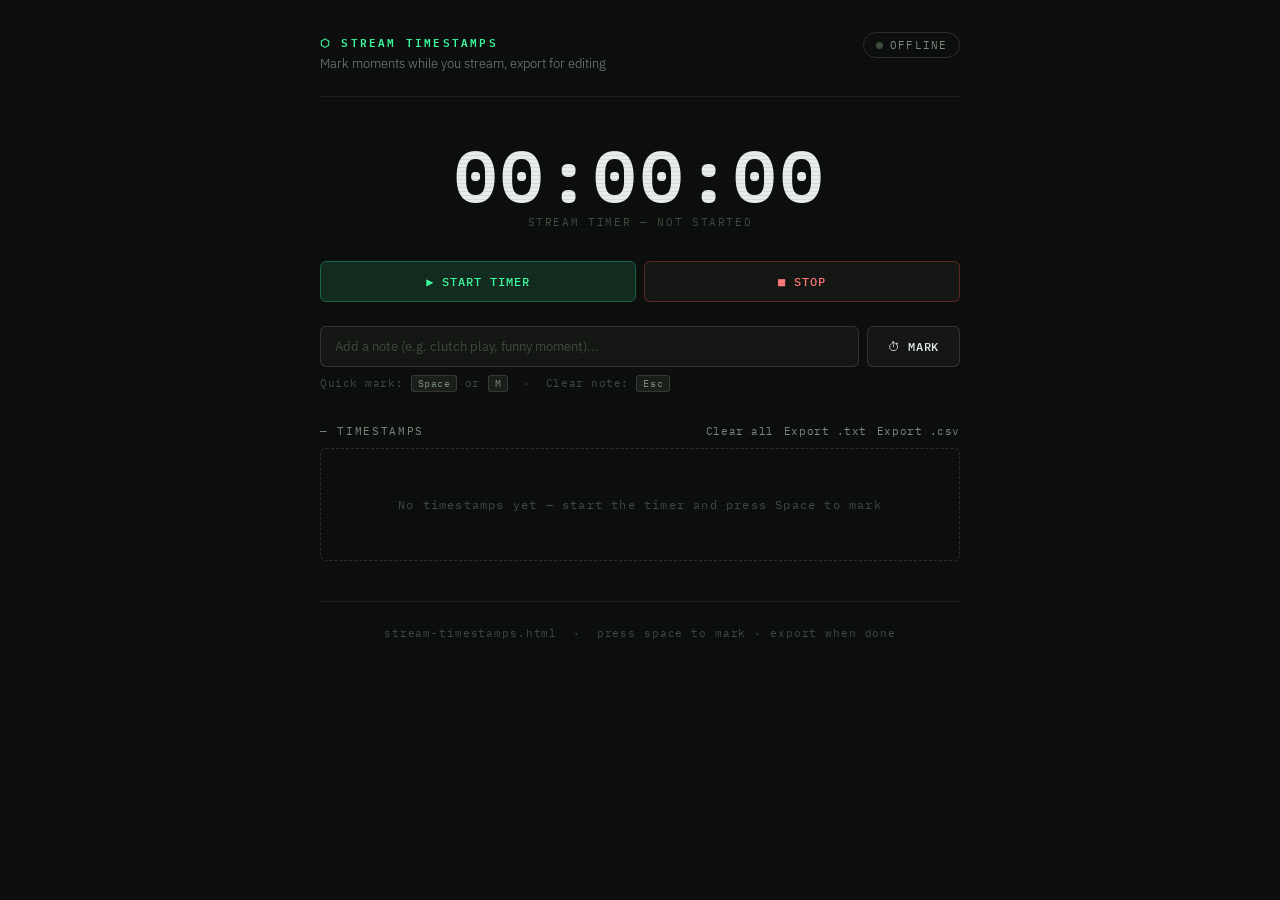
==== index.html @ 5dd76149 "changed name" ====
<!DOCTYPE html>
<html lang="en">
<head>
  <meta charset="UTF-8" />
  <meta name="viewport" content="width=device-width, initial-scale=1.0"/>
  <title>Stream Timestamps</title>
  <link href="https://fonts.googleapis.com/css2?family=IBM+Plex+Mono:wght@400;500;600&family=IBM+Plex+Sans:wght@300;400;500&display=swap" rel="stylesheet"/>
  <style>
    *, *::before, *::after { box-sizing: border-box; margin: 0; padding: 0; }

    :root {
      --bg: #0d0f0e;
      --surface: #141714;
      --surface2: #1b1f1a;
      --border: rgba(255,255,255,0.07);
      --border2: rgba(255,255,255,0.13);
      --green: #3dffa0;
      --green-dim: #1a6644;
      --green-glow: rgba(61,255,160,0.12);
      --red: #ff4f4f;
      --text: #e8ede9;
      --text2: #7a8c7c;
      --text3: #3d4d3e;
      --mono: 'IBM Plex Mono', monospace;
      --sans: 'IBM Plex Sans', sans-serif;
    }

    body {
      background: var(--bg);
      color: var(--text);
      font-family: var(--sans);
      min-height: 100vh;
      display: flex;
      flex-direction: column;
      align-items: center;
      padding: 2rem 1rem 4rem;
    }

    /* scanline overlay */
    body::before {
      content: '';
      position: fixed;
      inset: 0;
      background: repeating-linear-gradient(
        to bottom,
        transparent 0px,
        transparent 3px,
        rgba(0,0,0,0.08) 3px,
        rgba(0,0,0,0.08) 4px
      );
      pointer-events: none;
      z-index: 100;
    }

    .container { width: 100%; max-width: 640px; }

    /* header */
    .header {
      display: flex;
      align-items: flex-start;
      justify-content: space-between;
      margin-bottom: 2.5rem;
      padding-bottom: 1.5rem;
      border-bottom: 1px solid var(--border);
    }
    .title-block {}
    .title {
      font-family: var(--mono);
      font-size: 11px;
      font-weight: 600;
      letter-spacing: 0.2em;
      text-transform: uppercase;
      color: var(--green);
      margin-bottom: 4px;
    }
    .subtitle { font-size: 13px; color: var(--text2); font-weight: 300; }

    .live-pill {
      display: flex;
      align-items: center;
      gap: 7px;
      padding: 5px 12px;
      border: 1px solid var(--border2);
      border-radius: 999px;
      font-family: var(--mono);
      font-size: 11px;
      letter-spacing: 0.1em;
      color: var(--text2);
      transition: all 0.3s;
    }
    .live-pill.active {
      border-color: var(--green-dim);
      color: var(--green);
      background: var(--green-glow);
    }
    .live-dot {
      width: 7px; height: 7px;
      border-radius: 50%;
      background: var(--text3);
      transition: background 0.3s;
    }
    .live-pill.active .live-dot {
      background: var(--green);
      box-shadow: 0 0 8px var(--green);
      animation: blink 1.4s infinite;
    }
    @keyframes blink { 0%,100%{opacity:1} 50%{opacity:0.3} }

    /* clock */
    .clock-block {
      text-align: center;
      margin-bottom: 2rem;
    }
    .clock {
      font-family: var(--mono);
      font-size: clamp(48px, 12vw, 72px);
      font-weight: 600;
      letter-spacing: 0.05em;
      color: var(--text);
      line-height: 1;
      margin-bottom: 6px;
      transition: color 0.3s;
    }
    .clock.active { color: var(--green); text-shadow: 0 0 40px rgba(61,255,160,0.3); }
    .clock-hint {
      font-family: var(--mono);
      font-size: 11px;
      color: var(--text3);
      letter-spacing: 0.15em;
    }

    /* stream controls */
    .controls {
      display: grid;
      grid-template-columns: 1fr 1fr;
      gap: 8px;
      margin-bottom: 1.5rem;
    }
    .btn {
      padding: 12px 16px;
      border-radius: 6px;
      border: 1px solid var(--border2);
      background: var(--surface);
      color: var(--text2);
      font-family: var(--mono);
      font-size: 12px;
      letter-spacing: 0.08em;
      cursor: pointer;
      transition: all 0.15s;
      font-weight: 500;
    }
    .btn:hover { background: var(--surface2); color: var(--text); border-color: rgba(255,255,255,0.2); }
    .btn:active { transform: scale(0.98); }
    .btn.primary {
      background: var(--green-glow);
      border-color: var(--green-dim);
      color: var(--green);
    }
    .btn.primary:hover { background: rgba(61,255,160,0.18); }
    .btn.danger { border-color: rgba(255,79,79,0.3); color: #ff7a7a; }
    .btn.danger:hover { background: rgba(255,79,79,0.08); }

    /* stamp input */
    .stamp-section { margin-bottom: 2rem; }
    .stamp-row { display: flex; gap: 8px; margin-bottom: 8px; }
    .note-input {
      flex: 1;
      background: var(--surface);
      border: 1px solid var(--border2);
      border-radius: 6px;
      padding: 11px 14px;
      font-family: var(--sans);
      font-size: 13px;
      color: var(--text);
      outline: none;
      transition: border-color 0.15s;
    }
    .note-input::placeholder { color: var(--text3); }
    .note-input:focus { border-color: var(--green-dim); }
    .btn-stamp {
      padding: 11px 20px;
      background: var(--surface);
      border: 1px solid var(--border2);
      border-radius: 6px;
      color: var(--text);
      font-family: var(--mono);
      font-size: 12px;
      letter-spacing: 0.06em;
      cursor: pointer;
      white-space: nowrap;
      transition: all 0.15s;
      font-weight: 500;
    }
    .btn-stamp:hover { background: var(--green-glow); border-color: var(--green-dim); color: var(--green); }
    .btn-stamp:active { transform: scale(0.97); }
    .hotkey-hint {
      font-family: var(--mono);
      font-size: 11px;
      color: var(--text3);
      letter-spacing: 0.05em;
    }
    kbd {
      display: inline-block;
      background: var(--surface2);
      border: 1px solid var(--border2);
      border-radius: 3px;
      padding: 1px 6px;
      font-family: var(--mono);
      font-size: 10px;
      color: var(--text2);
    }

    /* flash feedback */
    .flash {
      position: fixed;
      top: 50%;
      left: 50%;
      transform: translate(-50%, -50%) scale(0.8);
      background: var(--green-glow);
      border: 1px solid var(--green-dim);
      border-radius: 8px;
      padding: 12px 24px;
      font-family: var(--mono);
      font-size: 18px;
      font-weight: 600;
      color: var(--green);
      pointer-events: none;
      opacity: 0;
      z-index: 200;
      transition: none;
    }
    .flash.show {
      animation: flashAnim 0.7s ease forwards;
    }
    @keyframes flashAnim {
      0% { opacity: 0; transform: translate(-50%, -50%) scale(0.85); }
      20% { opacity: 1; transform: translate(-50%, -50%) scale(1); }
      70% { opacity: 1; transform: translate(-50%, -50%) scale(1); }
      100% { opacity: 0; transform: translate(-50%, -50%) scale(1.05); }
    }

    /* log */
    .log-header {
      display: flex;
      align-items: center;
      justify-content: space-between;
      margin-bottom: 10px;
    }
    .log-label {
      font-family: var(--mono);
      font-size: 11px;
      letter-spacing: 0.15em;
      text-transform: uppercase;
      color: var(--text2);
    }
    .log-actions { display: flex; gap: 10px; }
    .btn-link {
      background: none;
      border: none;
      font-family: var(--mono);
      font-size: 11px;
      color: var(--text2);
      cursor: pointer;
      letter-spacing: 0.05em;
      transition: color 0.15s;
    }
    .btn-link:hover { color: var(--green); }

    .log-list {
      list-style: none;
      display: flex;
      flex-direction: column;
      gap: 4px;
    }

    .log-item {
      display: flex;
      align-items: center;
      gap: 12px;
      padding: 10px 14px;
      background: var(--surface);
      border: 1px solid var(--border);
      border-radius: 6px;
      animation: slideIn 0.2s ease;
      transition: border-color 0.15s;
    }
    .log-item:hover { border-color: var(--border2); }
    @keyframes slideIn {
      from { opacity: 0; transform: translateY(-6px); }
      to { opacity: 1; transform: translateY(0); }
    }

    .ts-num {
      font-family: var(--mono);
      font-size: 11px;
      color: var(--text3);
      min-width: 20px;
    }
    .ts-badge {
      font-family: var(--mono);
      font-size: 13px;
      font-weight: 600;
      color: var(--green);
      white-space: nowrap;
      letter-spacing: 0.05em;
    }
    .ts-sep {
      width: 1px; height: 16px;
      background: var(--border2);
      flex-shrink: 0;
    }
    .ts-note {
      font-size: 13px;
      color: var(--text);
      flex: 1;
      font-weight: 300;
    }
    .ts-note.empty { color: var(--text3); font-style: italic; }
    .ts-del {
      background: none;
      border: none;
      color: var(--text3);
      cursor: pointer;
      font-size: 16px;
      line-height: 1;
      padding: 2px 4px;
      border-radius: 3px;
      transition: color 0.15s;
    }
    .ts-del:hover { color: var(--red); }

    .empty-state {
      text-align: center;
      padding: 3rem 1rem;
      color: var(--text3);
      font-family: var(--mono);
      font-size: 12px;
      letter-spacing: 0.1em;
      border: 1px dashed var(--border2);
      border-radius: 6px;
    }

    /* footer */
    .footer {
      margin-top: 2.5rem;
      padding-top: 1.5rem;
      border-top: 1px solid var(--border);
      font-family: var(--mono);
      font-size: 11px;
      color: var(--text3);
      letter-spacing: 0.08em;
      text-align: center;
    }
  </style>
</head>
<body>

<div class="flash" id="flash"></div>

<div class="container">

  <div class="header">
    <div class="title-block">
      <div class="title">⬡ Stream Timestamps</div>
      <div class="subtitle">Mark moments while you stream, export for editing</div>
    </div>
    <div class="live-pill" id="live-pill">
      <div class="live-dot" id="live-dot"></div>
      <span id="live-label">OFFLINE</span>
    </div>
  </div>

  <div class="clock-block">
    <div class="clock" id="clock">00:00:00</div>
    <div class="clock-hint" id="clock-hint">STREAM TIMER — NOT STARTED</div>
  </div>

  <div class="controls">
    <button class="btn primary" id="btn-start" onclick="startStream()">▶ START TIMER</button>
    <button class="btn danger" id="btn-stop" onclick="stopStream()">■ STOP</button>
  </div>

  <div class="stamp-section">
    <div class="stamp-row">
      <input class="note-input" id="note-input" type="text" placeholder="Add a note (e.g. clutch play, funny moment)..." maxlength="120"/>
      <button class="btn-stamp" id="btn-add" onclick="addStamp()">⏱ MARK</button>
    </div>
    <div class="hotkey-hint">
      Quick mark: <kbd>Space</kbd> or <kbd>M</kbd> &nbsp;·&nbsp; Clear note: <kbd>Esc</kbd>
    </div>
  </div>

  <div class="log-header">
    <span class="log-label" id="count-label">— timestamps</span>
    <div class="log-actions">
      <button class="btn-link" onclick="clearAll()">Clear all</button>
      <button class="btn-link" onclick="exportLog()">Export .txt</button>
      <button class="btn-link" onclick="exportCSV()">Export .csv</button>
    </div>
  </div>

  <ul class="log-list" id="log-list">
    <li class="empty-state">No timestamps yet — start the timer and press Space to mark</li>
  </ul>

  <div class="footer">stream-timestamps.html &nbsp;·&nbsp; press space to mark · export when done</div>
</div>

<script>
  let streamStart = null;
  let clockInterval = null;
  let stamps = [];
  let streaming = false;
  let counter = 0;

  function pad(n){ return String(n).padStart(2,'0'); }

  function formatDuration(ms){
    let s = Math.floor(ms/1000);
    let m = Math.floor(s/60); s = s%60;
    let h = Math.floor(m/60); m = m%60;
    return pad(h)+':'+pad(m)+':'+pad(s);
  }

  function getStreamTime(){
    if(!streamStart) return '00:00:00';
    return formatDuration(Date.now() - streamStart);
  }

  function updateClock(){
    document.getElementById('clock').textContent = getStreamTime();
  }

  function startStream(){
    if(streaming) return;
    streamStart = Date.now();
    streaming = true;
    clockInterval = setInterval(updateClock, 500);
    document.getElementById('clock').classList.add('active');
    document.getElementById('live-pill').classList.add('active');
    document.getElementById('live-label').textContent = 'LIVE';
    document.getElementById('clock-hint').textContent = 'STREAM TIMER RUNNING';
  }

  function stopStream(){
    if(!streaming) return;
    streaming = false;
    clearInterval(clockInterval);
    document.getElementById('clock').classList.remove('active');
    document.getElementById('live-pill').classList.remove('active');
    document.getElementById('live-label').textContent = 'STOPPED';
    document.getElementById('clock-hint').textContent = 'STREAM ENDED AT ' + getStreamTime();
  }

  function showFlash(ts){
    const el = document.getElementById('flash');
    el.textContent = ts;
    el.classList.remove('show');
    void el.offsetWidth;
    el.classList.add('show');
  }

  function addStamp(){
    if(!streamStart){
      alert('Start the stream timer first!');
      return;
    }
    const ts = getStreamTime();
    const note = document.getElementById('note-input').value.trim();
    counter++;
    const stamp = { ts, note, id: Date.now(), num: counter };
    stamps.unshift(stamp);
    document.getElementById('note-input').value = '';
    renderList();
    showFlash(ts);
  }

  function removeStamp(id){
    stamps = stamps.filter(s => s.id !== id);
    renderList();
  }

  function clearAll(){
    if(stamps.length === 0) return;
    if(confirm('Clear all ' + stamps.length + ' timestamps?')){
      stamps = [];
      counter = 0;
      renderList();
    }
  }

  function renderList(){
    const list = document.getElementById('log-list');
    const n = stamps.length;
    document.getElementById('count-label').textContent = n + ' timestamp' + (n !== 1 ? 's' : '');
    if(n === 0){
      list.innerHTML = '<li class="empty-state">No timestamps yet — start the timer and press Space to mark</li>';
      return;
    }
    list.innerHTML = stamps.map((s, i) =>
      `<li class="log-item">
        <span class="ts-num">${String(n - i).padStart(2,'0')}</span>
        <span class="ts-badge">${s.ts}</span>
        <span class="ts-sep"></span>
        <span class="ts-note${s.note ? '' : ' empty'}">${s.note ? escHtml(s.note) : 'no note'}</span>
        <button class="ts-del" onclick="removeStamp(${s.id})" title="Remove">×</button>
      </li>`
    ).join('');
  }

  function escHtml(str){
    return str.replace(/&/g,'&amp;').replace(/</g,'&lt;').replace(/>/g,'&gt;');
  }

  function exportLog(){
    if(stamps.length === 0){ alert('No timestamps to export.'); return; }
    const date = new Date().toLocaleDateString('en-GB').replace(/\//g,'-');
    const lines = [
      'STREAM TIMESTAMPS',
      '================',
      'Exported: ' + new Date().toLocaleString(),
      '',
      ...([...stamps].reverse().map((s, i) =>
        `[${s.ts}]  ${s.note || '(no note)'}`
      ))
    ];
    download('stream-timestamps-' + date + '.txt', lines.join('\n'), 'text/plain');
  }

  function exportCSV(){
    if(stamps.length === 0){ alert('No timestamps to export.'); return; }
    const date = new Date().toLocaleDateString('en-GB').replace(/\//g,'-');
    const rows = [
      ['#','Timestamp','Note'],
      ...[...stamps].reverse().map((s, i) =>
        [i+1, s.ts, s.note || '']
      )
    ];
    const csv = rows.map(r => r.map(c => `"${String(c).replace(/"/g,'""')}"`).join(',')).join('\n');
    download('stream-timestamps-' + date + '.csv', csv, 'text/csv');
  }

  function download(filename, content, type){
    const blob = new Blob([content], { type });
    const a = document.createElement('a');
    a.href = URL.createObjectURL(blob);
    a.download = filename;
    a.click();
    URL.revokeObjectURL(a.href);
  }

  document.addEventListener('keydown', function(e){
    const tag = document.activeElement.tagName;
    if(e.key === 'Escape'){
      document.getElementById('note-input').blur();
      document.getElementById('note-input').value = '';
      return;
    }
    if(tag === 'INPUT' || tag === 'TEXTAREA') return;
    if(e.code === 'Space' || e.key === 'm' || e.key === 'M'){
      e.preventDefault();
      addStamp();
    }
  });
</script>
</body>
</html>
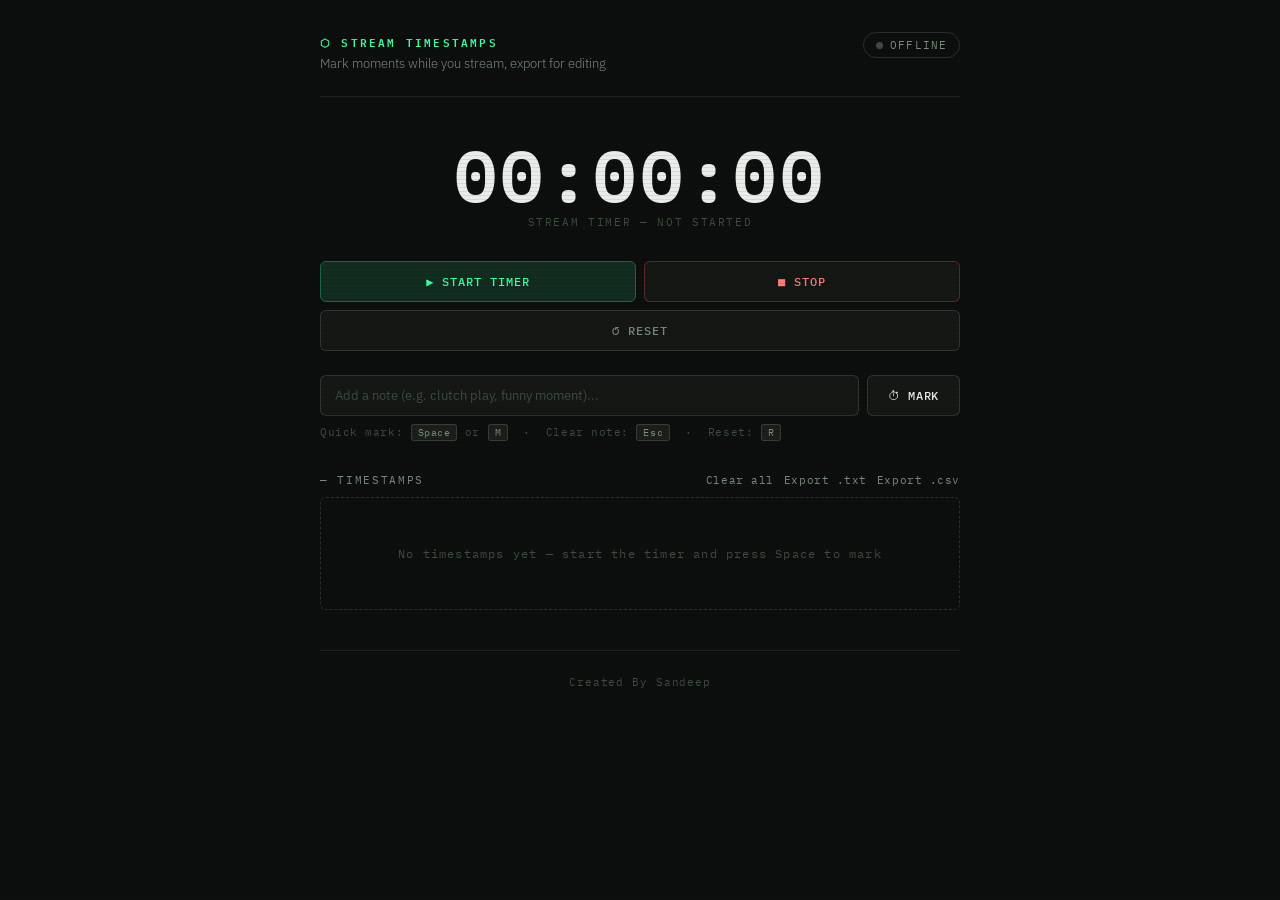
==== commit 1261120c: "updated css" ====
--- a/index.html
+++ b/index.html
@@ -5,353 +5,7 @@
   <meta name="viewport" content="width=device-width, initial-scale=1.0"/>
   <title>Stream Timestamps</title>
   <link href="https://fonts.googleapis.com/css2?family=IBM+Plex+Mono:wght@400;500;600&family=IBM+Plex+Sans:wght@300;400;500&display=swap" rel="stylesheet"/>
-  <style>
-    *, *::before, *::after { box-sizing: border-box; margin: 0; padding: 0; }
-
-    :root {
-      --bg: #0d0f0e;
-      --surface: #141714;
-      --surface2: #1b1f1a;
-      --border: rgba(255,255,255,0.07);
-      --border2: rgba(255,255,255,0.13);
-      --green: #3dffa0;
-      --green-dim: #1a6644;
-      --green-glow: rgba(61,255,160,0.12);
-      --red: #ff4f4f;
-      --text: #e8ede9;
-      --text2: #7a8c7c;
-      --text3: #3d4d3e;
-      --mono: 'IBM Plex Mono', monospace;
-      --sans: 'IBM Plex Sans', sans-serif;
-    }
-
-    body {
-      background: var(--bg);
-      color: var(--text);
-      font-family: var(--sans);
-      min-height: 100vh;
-      display: flex;
-      flex-direction: column;
-      align-items: center;
-      padding: 2rem 1rem 4rem;
-    }
-
-    /* scanline overlay */
-    body::before {
-      content: '';
-      position: fixed;
-      inset: 0;
-      background: repeating-linear-gradient(
-        to bottom,
-        transparent 0px,
-        transparent 3px,
-        rgba(0,0,0,0.08) 3px,
-        rgba(0,0,0,0.08) 4px
-      );
-      pointer-events: none;
-      z-index: 100;
-    }
-
-    .container { width: 100%; max-width: 640px; }
-
-    /* header */
-    .header {
-      display: flex;
-      align-items: flex-start;
-      justify-content: space-between;
-      margin-bottom: 2.5rem;
-      padding-bottom: 1.5rem;
-      border-bottom: 1px solid var(--border);
-    }
-    .title-block {}
-    .title {
-      font-family: var(--mono);
-      font-size: 11px;
-      font-weight: 600;
-      letter-spacing: 0.2em;
-      text-transform: uppercase;
-      color: var(--green);
-      margin-bottom: 4px;
-    }
-    .subtitle { font-size: 13px; color: var(--text2); font-weight: 300; }
-
-    .live-pill {
-      display: flex;
-      align-items: center;
-      gap: 7px;
-      padding: 5px 12px;
-      border: 1px solid var(--border2);
-      border-radius: 999px;
-      font-family: var(--mono);
-      font-size: 11px;
-      letter-spacing: 0.1em;
-      color: var(--text2);
-      transition: all 0.3s;
-    }
-    .live-pill.active {
-      border-color: var(--green-dim);
-      color: var(--green);
-      background: var(--green-glow);
-    }
-    .live-dot {
-      width: 7px; height: 7px;
-      border-radius: 50%;
-      background: var(--text3);
-      transition: background 0.3s;
-    }
-    .live-pill.active .live-dot {
-      background: var(--green);
-      box-shadow: 0 0 8px var(--green);
-      animation: blink 1.4s infinite;
-    }
-    @keyframes blink { 0%,100%{opacity:1} 50%{opacity:0.3} }
-
-    /* clock */
-    .clock-block {
-      text-align: center;
-      margin-bottom: 2rem;
-    }
-    .clock {
-      font-family: var(--mono);
-      font-size: clamp(48px, 12vw, 72px);
-      font-weight: 600;
-      letter-spacing: 0.05em;
-      color: var(--text);
-      line-height: 1;
-      margin-bottom: 6px;
-      transition: color 0.3s;
-    }
-    .clock.active { color: var(--green); text-shadow: 0 0 40px rgba(61,255,160,0.3); }
-    .clock-hint {
-      font-family: var(--mono);
-      font-size: 11px;
-      color: var(--text3);
-      letter-spacing: 0.15em;
-    }
-
-    /* stream controls */
-    .controls {
-      display: grid;
-      grid-template-columns: 1fr 1fr;
-      gap: 8px;
-      margin-bottom: 1.5rem;
-    }
-    .btn {
-      padding: 12px 16px;
-      border-radius: 6px;
-      border: 1px solid var(--border2);
-      background: var(--surface);
-      color: var(--text2);
-      font-family: var(--mono);
-      font-size: 12px;
-      letter-spacing: 0.08em;
-      cursor: pointer;
-      transition: all 0.15s;
-      font-weight: 500;
-    }
-    .btn:hover { background: var(--surface2); color: var(--text); border-color: rgba(255,255,255,0.2); }
-    .btn:active { transform: scale(0.98); }
-    .btn.primary {
-      background: var(--green-glow);
-      border-color: var(--green-dim);
-      color: var(--green);
-    }
-    .btn.primary:hover { background: rgba(61,255,160,0.18); }
-    .btn.danger { border-color: rgba(255,79,79,0.3); color: #ff7a7a; }
-    .btn.danger:hover { background: rgba(255,79,79,0.08); }
-
-    /* stamp input */
-    .stamp-section { margin-bottom: 2rem; }
-    .stamp-row { display: flex; gap: 8px; margin-bottom: 8px; }
-    .note-input {
-      flex: 1;
-      background: var(--surface);
-      border: 1px solid var(--border2);
-      border-radius: 6px;
-      padding: 11px 14px;
-      font-family: var(--sans);
-      font-size: 13px;
-      color: var(--text);
-      outline: none;
-      transition: border-color 0.15s;
-    }
-    .note-input::placeholder { color: var(--text3); }
-    .note-input:focus { border-color: var(--green-dim); }
-    .btn-stamp {
-      padding: 11px 20px;
-      background: var(--surface);
-      border: 1px solid var(--border2);
-      border-radius: 6px;
-      color: var(--text);
-      font-family: var(--mono);
-      font-size: 12px;
-      letter-spacing: 0.06em;
-      cursor: pointer;
-      white-space: nowrap;
-      transition: all 0.15s;
-      font-weight: 500;
-    }
-    .btn-stamp:hover { background: var(--green-glow); border-color: var(--green-dim); color: var(--green); }
-    .btn-stamp:active { transform: scale(0.97); }
-    .hotkey-hint {
-      font-family: var(--mono);
-      font-size: 11px;
-      color: var(--text3);
-      letter-spacing: 0.05em;
-    }
-    kbd {
-      display: inline-block;
-      background: var(--surface2);
-      border: 1px solid var(--border2);
-      border-radius: 3px;
-      padding: 1px 6px;
-      font-family: var(--mono);
-      font-size: 10px;
-      color: var(--text2);
-    }
-
-    /* flash feedback */
-    .flash {
-      position: fixed;
-      top: 50%;
-      left: 50%;
-      transform: translate(-50%, -50%) scale(0.8);
-      background: var(--green-glow);
-      border: 1px solid var(--green-dim);
-      border-radius: 8px;
-      padding: 12px 24px;
-      font-family: var(--mono);
-      font-size: 18px;
-      font-weight: 600;
-      color: var(--green);
-      pointer-events: none;
-      opacity: 0;
-      z-index: 200;
-      transition: none;
-    }
-    .flash.show {
-      animation: flashAnim 0.7s ease forwards;
-    }
-    @keyframes flashAnim {
-      0% { opacity: 0; transform: translate(-50%, -50%) scale(0.85); }
-      20% { opacity: 1; transform: translate(-50%, -50%) scale(1); }
-      70% { opacity: 1; transform: translate(-50%, -50%) scale(1); }
-      100% { opacity: 0; transform: translate(-50%, -50%) scale(1.05); }
-    }
-
-    /* log */
-    .log-header {
-      display: flex;
-      align-items: center;
-      justify-content: space-between;
-      margin-bottom: 10px;
-    }
-    .log-label {
-      font-family: var(--mono);
-      font-size: 11px;
-      letter-spacing: 0.15em;
-      text-transform: uppercase;
-      color: var(--text2);
-    }
-    .log-actions { display: flex; gap: 10px; }
-    .btn-link {
-      background: none;
-      border: none;
-      font-family: var(--mono);
-      font-size: 11px;
-      color: var(--text2);
-      cursor: pointer;
-      letter-spacing: 0.05em;
-      transition: color 0.15s;
-    }
-    .btn-link:hover { color: var(--green); }
-
-    .log-list {
-      list-style: none;
-      display: flex;
-      flex-direction: column;
-      gap: 4px;
-    }
-
-    .log-item {
-      display: flex;
-      align-items: center;
-      gap: 12px;
-      padding: 10px 14px;
-      background: var(--surface);
-      border: 1px solid var(--border);
-      border-radius: 6px;
-      animation: slideIn 0.2s ease;
-      transition: border-color 0.15s;
-    }
-    .log-item:hover { border-color: var(--border2); }
-    @keyframes slideIn {
-      from { opacity: 0; transform: translateY(-6px); }
-      to { opacity: 1; transform: translateY(0); }
-    }
-
-    .ts-num {
-      font-family: var(--mono);
-      font-size: 11px;
-      color: var(--text3);
-      min-width: 20px;
-    }
-    .ts-badge {
-      font-family: var(--mono);
-      font-size: 13px;
-      font-weight: 600;
-      color: var(--green);
-      white-space: nowrap;
-      letter-spacing: 0.05em;
-    }
-    .ts-sep {
-      width: 1px; height: 16px;
-      background: var(--border2);
-      flex-shrink: 0;
-    }
-    .ts-note {
-      font-size: 13px;
-      color: var(--text);
-      flex: 1;
-      font-weight: 300;
-    }
-    .ts-note.empty { color: var(--text3); font-style: italic; }
-    .ts-del {
-      background: none;
-      border: none;
-      color: var(--text3);
-      cursor: pointer;
-      font-size: 16px;
-      line-height: 1;
-      padding: 2px 4px;
-      border-radius: 3px;
-      transition: color 0.15s;
-    }
-    .ts-del:hover { color: var(--red); }
-
-    .empty-state {
-      text-align: center;
-      padding: 3rem 1rem;
-      color: var(--text3);
-      font-family: var(--mono);
-      font-size: 12px;
-      letter-spacing: 0.1em;
-      border: 1px dashed var(--border2);
-      border-radius: 6px;
-    }
-
-    /* footer */
-    .footer {
-      margin-top: 2.5rem;
-      padding-top: 1.5rem;
-      border-top: 1px solid var(--border);
-      font-family: var(--mono);
-      font-size: 11px;
-      color: var(--text3);
-      letter-spacing: 0.08em;
-      text-align: center;
-    }
-  </style>
+  <link rel="stylesheet" href="style.css" />
 </head>
 <body>
 
@@ -378,6 +32,7 @@
   <div class="controls">
     <button class="btn primary" id="btn-start" onclick="startStream()">▶ START TIMER</button>
     <button class="btn danger" id="btn-stop" onclick="stopStream()">■ STOP</button>
+    <button class="btn" style="grid-column: 1 / -1;" onclick="resetStream()">↺ RESET</button>
   </div>
 
   <div class="stamp-section">
@@ -386,7 +41,7 @@
       <button class="btn-stamp" id="btn-add" onclick="addStamp()">⏱ MARK</button>
     </div>
     <div class="hotkey-hint">
-      Quick mark: <kbd>Space</kbd> or <kbd>M</kbd> &nbsp;·&nbsp; Clear note: <kbd>Esc</kbd>
+      Quick mark: <kbd>Space</kbd> or <kbd>M</kbd> &nbsp;·&nbsp; Clear note: <kbd>Esc</kbd> &nbsp;·&nbsp; Reset: <kbd>R</kbd>
     </div>
   </div>
 
@@ -403,7 +58,7 @@
     <li class="empty-state">No timestamps yet — start the timer and press Space to mark</li>
   </ul>
 
-  <div class="footer">stream-timestamps.html &nbsp;·&nbsp; press space to mark · export when done</div>
+  <div class="footer"><a href="https://www.linkedin.com/in/sandeep-singh-007" target="_blank" rel="noopener" style="color:var(--text3);text-decoration:none;transition:color 0.15s;" onmouseover="this.style.color='var(--green)'" onmouseout="this.style.color='var(--text3)'">Created By Sandeep</a></div>
 </div>
 
 <script>
@@ -450,6 +105,24 @@
     document.getElementById('live-pill').classList.remove('active');
     document.getElementById('live-label').textContent = 'STOPPED';
     document.getElementById('clock-hint').textContent = 'STREAM ENDED AT ' + getStreamTime();
+  }
+
+  function resetStream(){
+    if(stamps.length > 0 || streamStart){
+      if(!confirm('Reset timer and clear all timestamps?')) return;
+    }
+    streaming = false;
+    clearInterval(clockInterval);
+    streamStart = null;
+    stamps = [];
+    counter = 0;
+    document.getElementById('clock').textContent = '00:00:00';
+    document.getElementById('clock').classList.remove('active');
+    document.getElementById('live-pill').classList.remove('active');
+    document.getElementById('live-label').textContent = 'OFFLINE';
+    document.getElementById('clock-hint').textContent = 'STREAM TIMER — NOT STARTED';
+    document.getElementById('note-input').value = '';
+    renderList();
   }
 
   function showFlash(ts){
@@ -557,6 +230,10 @@
       return;
     }
     if(tag === 'INPUT' || tag === 'TEXTAREA') return;
+    if(e.key === 'r' || e.key === 'R'){
+      resetStream();
+      return;
+    }
     if(e.code === 'Space' || e.key === 'm' || e.key === 'M'){
       e.preventDefault();
       addStamp();
--- a/style.css
+++ b/style.css
@@ -0,0 +1,345 @@
+*, *::before, *::after { box-sizing: border-box; margin: 0; padding: 0; }
+
+:root {
+  --bg: #0d0f0e;
+  --surface: #141714;
+  --surface2: #1b1f1a;
+  --border: rgba(255,255,255,0.07);
+  --border2: rgba(255,255,255,0.13);
+  --green: #3dffa0;
+  --green-dim: #1a6644;
+  --green-glow: rgba(61,255,160,0.12);
+  --red: #ff4f4f;
+  --text: #e8ede9;
+  --text2: #7a8c7c;
+  --text3: #3d4d3e;
+  --mono: 'IBM Plex Mono', monospace;
+  --sans: 'IBM Plex Sans', sans-serif;
+}
+
+body {
+  background: var(--bg);
+  color: var(--text);
+  font-family: var(--sans);
+  min-height: 100vh;
+  display: flex;
+  flex-direction: column;
+  align-items: center;
+  padding: 2rem 1rem 4rem;
+}
+
+/* scanline overlay */
+body::before {
+  content: '';
+  position: fixed;
+  inset: 0;
+  background: repeating-linear-gradient(
+    to bottom,
+    transparent 0px,
+    transparent 3px,
+    rgba(0,0,0,0.08) 3px,
+    rgba(0,0,0,0.08) 4px
+  );
+  pointer-events: none;
+  z-index: 100;
+}
+
+.container { width: 100%; max-width: 640px; }
+
+/* header */
+.header {
+  display: flex;
+  align-items: flex-start;
+  justify-content: space-between;
+  margin-bottom: 2.5rem;
+  padding-bottom: 1.5rem;
+  border-bottom: 1px solid var(--border);
+}
+.title-block {}
+.title {
+  font-family: var(--mono);
+  font-size: 11px;
+  font-weight: 600;
+  letter-spacing: 0.2em;
+  text-transform: uppercase;
+  color: var(--green);
+  margin-bottom: 4px;
+}
+.subtitle { font-size: 13px; color: var(--text2); font-weight: 300; }
+
+.live-pill {
+  display: flex;
+  align-items: center;
+  gap: 7px;
+  padding: 5px 12px;
+  border: 1px solid var(--border2);
+  border-radius: 999px;
+  font-family: var(--mono);
+  font-size: 11px;
+  letter-spacing: 0.1em;
+  color: var(--text2);
+  transition: all 0.3s;
+}
+.live-pill.active {
+  border-color: var(--green-dim);
+  color: var(--green);
+  background: var(--green-glow);
+}
+.live-dot {
+  width: 7px; height: 7px;
+  border-radius: 50%;
+  background: var(--text3);
+  transition: background 0.3s;
+}
+.live-pill.active .live-dot {
+  background: var(--green);
+  box-shadow: 0 0 8px var(--green);
+  animation: blink 1.4s infinite;
+}
+@keyframes blink { 0%,100%{opacity:1} 50%{opacity:0.3} }
+
+/* clock */
+.clock-block {
+  text-align: center;
+  margin-bottom: 2rem;
+}
+.clock {
+  font-family: var(--mono);
+  font-size: clamp(48px, 12vw, 72px);
+  font-weight: 600;
+  letter-spacing: 0.05em;
+  color: var(--text);
+  line-height: 1;
+  margin-bottom: 6px;
+  transition: color 0.3s;
+}
+.clock.active { color: var(--green); text-shadow: 0 0 40px rgba(61,255,160,0.3); }
+.clock-hint {
+  font-family: var(--mono);
+  font-size: 11px;
+  color: var(--text3);
+  letter-spacing: 0.15em;
+}
+
+/* stream controls */
+.controls {
+  display: grid;
+  grid-template-columns: 1fr 1fr;
+  gap: 8px;
+  margin-bottom: 1.5rem;
+}
+.btn {
+  padding: 12px 16px;
+  border-radius: 6px;
+  border: 1px solid var(--border2);
+  background: var(--surface);
+  color: var(--text2);
+  font-family: var(--mono);
+  font-size: 12px;
+  letter-spacing: 0.08em;
+  cursor: pointer;
+  transition: all 0.15s;
+  font-weight: 500;
+}
+.btn:hover { background: var(--surface2); color: var(--text); border-color: rgba(255,255,255,0.2); }
+.btn:active { transform: scale(0.98); }
+.btn.primary {
+  background: var(--green-glow);
+  border-color: var(--green-dim);
+  color: var(--green);
+}
+.btn.primary:hover { background: rgba(61,255,160,0.18); }
+.btn.danger { border-color: rgba(255,79,79,0.3); color: #ff7a7a; }
+.btn.danger:hover { background: rgba(255,79,79,0.08); }
+
+/* stamp input */
+.stamp-section { margin-bottom: 2rem; }
+.stamp-row { display: flex; gap: 8px; margin-bottom: 8px; }
+.note-input {
+  flex: 1;
+  background: var(--surface);
+  border: 1px solid var(--border2);
+  border-radius: 6px;
+  padding: 11px 14px;
+  font-family: var(--sans);
+  font-size: 13px;
+  color: var(--text);
+  outline: none;
+  transition: border-color 0.15s;
+}
+.note-input::placeholder { color: var(--text3); }
+.note-input:focus { border-color: var(--green-dim); }
+.btn-stamp {
+  padding: 11px 20px;
+  background: var(--surface);
+  border: 1px solid var(--border2);
+  border-radius: 6px;
+  color: var(--text);
+  font-family: var(--mono);
+  font-size: 12px;
+  letter-spacing: 0.06em;
+  cursor: pointer;
+  white-space: nowrap;
+  transition: all 0.15s;
+  font-weight: 500;
+}
+.btn-stamp:hover { background: var(--green-glow); border-color: var(--green-dim); color: var(--green); }
+.btn-stamp:active { transform: scale(0.97); }
+.hotkey-hint {
+  font-family: var(--mono);
+  font-size: 11px;
+  color: var(--text3);
+  letter-spacing: 0.05em;
+}
+kbd {
+  display: inline-block;
+  background: var(--surface2);
+  border: 1px solid var(--border2);
+  border-radius: 3px;
+  padding: 1px 6px;
+  font-family: var(--mono);
+  font-size: 10px;
+  color: var(--text2);
+}
+
+/* flash feedback */
+.flash {
+  position: fixed;
+  top: 50%;
+  left: 50%;
+  transform: translate(-50%, -50%) scale(0.8);
+  background: var(--green-glow);
+  border: 1px solid var(--green-dim);
+  border-radius: 8px;
+  padding: 12px 24px;
+  font-family: var(--mono);
+  font-size: 18px;
+  font-weight: 600;
+  color: var(--green);
+  pointer-events: none;
+  opacity: 0;
+  z-index: 200;
+  transition: none;
+}
+.flash.show {
+  animation: flashAnim 0.7s ease forwards;
+}
+@keyframes flashAnim {
+  0% { opacity: 0; transform: translate(-50%, -50%) scale(0.85); }
+  20% { opacity: 1; transform: translate(-50%, -50%) scale(1); }
+  70% { opacity: 1; transform: translate(-50%, -50%) scale(1); }
+  100% { opacity: 0; transform: translate(-50%, -50%) scale(1.05); }
+}
+
+/* log */
+.log-header {
+  display: flex;
+  align-items: center;
+  justify-content: space-between;
+  margin-bottom: 10px;
+}
+.log-label {
+  font-family: var(--mono);
+  font-size: 11px;
+  letter-spacing: 0.15em;
+  text-transform: uppercase;
+  color: var(--text2);
+}
+.log-actions { display: flex; gap: 10px; }
+.btn-link {
+  background: none;
+  border: none;
+  font-family: var(--mono);
+  font-size: 11px;
+  color: var(--text2);
+  cursor: pointer;
+  letter-spacing: 0.05em;
+  transition: color 0.15s;
+}
+.btn-link:hover { color: var(--green); }
+
+.log-list {
+  list-style: none;
+  display: flex;
+  flex-direction: column;
+  gap: 4px;
+}
+
+.log-item {
+  display: flex;
+  align-items: center;
+  gap: 12px;
+  padding: 10px 14px;
+  background: var(--surface);
+  border: 1px solid var(--border);
+  border-radius: 6px;
+  animation: slideIn 0.2s ease;
+  transition: border-color 0.15s;
+}
+.log-item:hover { border-color: var(--border2); }
+@keyframes slideIn {
+  from { opacity: 0; transform: translateY(-6px); }
+  to { opacity: 1; transform: translateY(0); }
+}
+
+.ts-num {
+  font-family: var(--mono);
+  font-size: 11px;
+  color: var(--text3);
+  min-width: 20px;
+}
+.ts-badge {
+  font-family: var(--mono);
+  font-size: 13px;
+  font-weight: 600;
+  color: var(--green);
+  white-space: nowrap;
+  letter-spacing: 0.05em;
+}
+.ts-sep {
+  width: 1px; height: 16px;
+  background: var(--border2);
+  flex-shrink: 0;
+}
+.ts-note {
+  font-size: 13px;
+  color: var(--text);
+  flex: 1;
+  font-weight: 300;
+}
+.ts-note.empty { color: var(--text3); font-style: italic; }
+.ts-del {
+  background: none;
+  border: none;
+  color: var(--text3);
+  cursor: pointer;
+  font-size: 16px;
+  line-height: 1;
+  padding: 2px 4px;
+  border-radius: 3px;
+  transition: color 0.15s;
+}
+.ts-del:hover { color: var(--red); }
+
+.empty-state {
+  text-align: center;
+  padding: 3rem 1rem;
+  color: var(--text3);
+  font-family: var(--mono);
+  font-size: 12px;
+  letter-spacing: 0.1em;
+  border: 1px dashed var(--border2);
+  border-radius: 6px;
+}
+
+/* footer */
+.footer {
+  margin-top: 2.5rem;
+  padding-top: 1.5rem;
+  border-top: 1px solid var(--border);
+  font-family: var(--mono);
+  font-size: 11px;
+  color: var(--text3);
+  letter-spacing: 0.08em;
+  text-align: center;
+}
